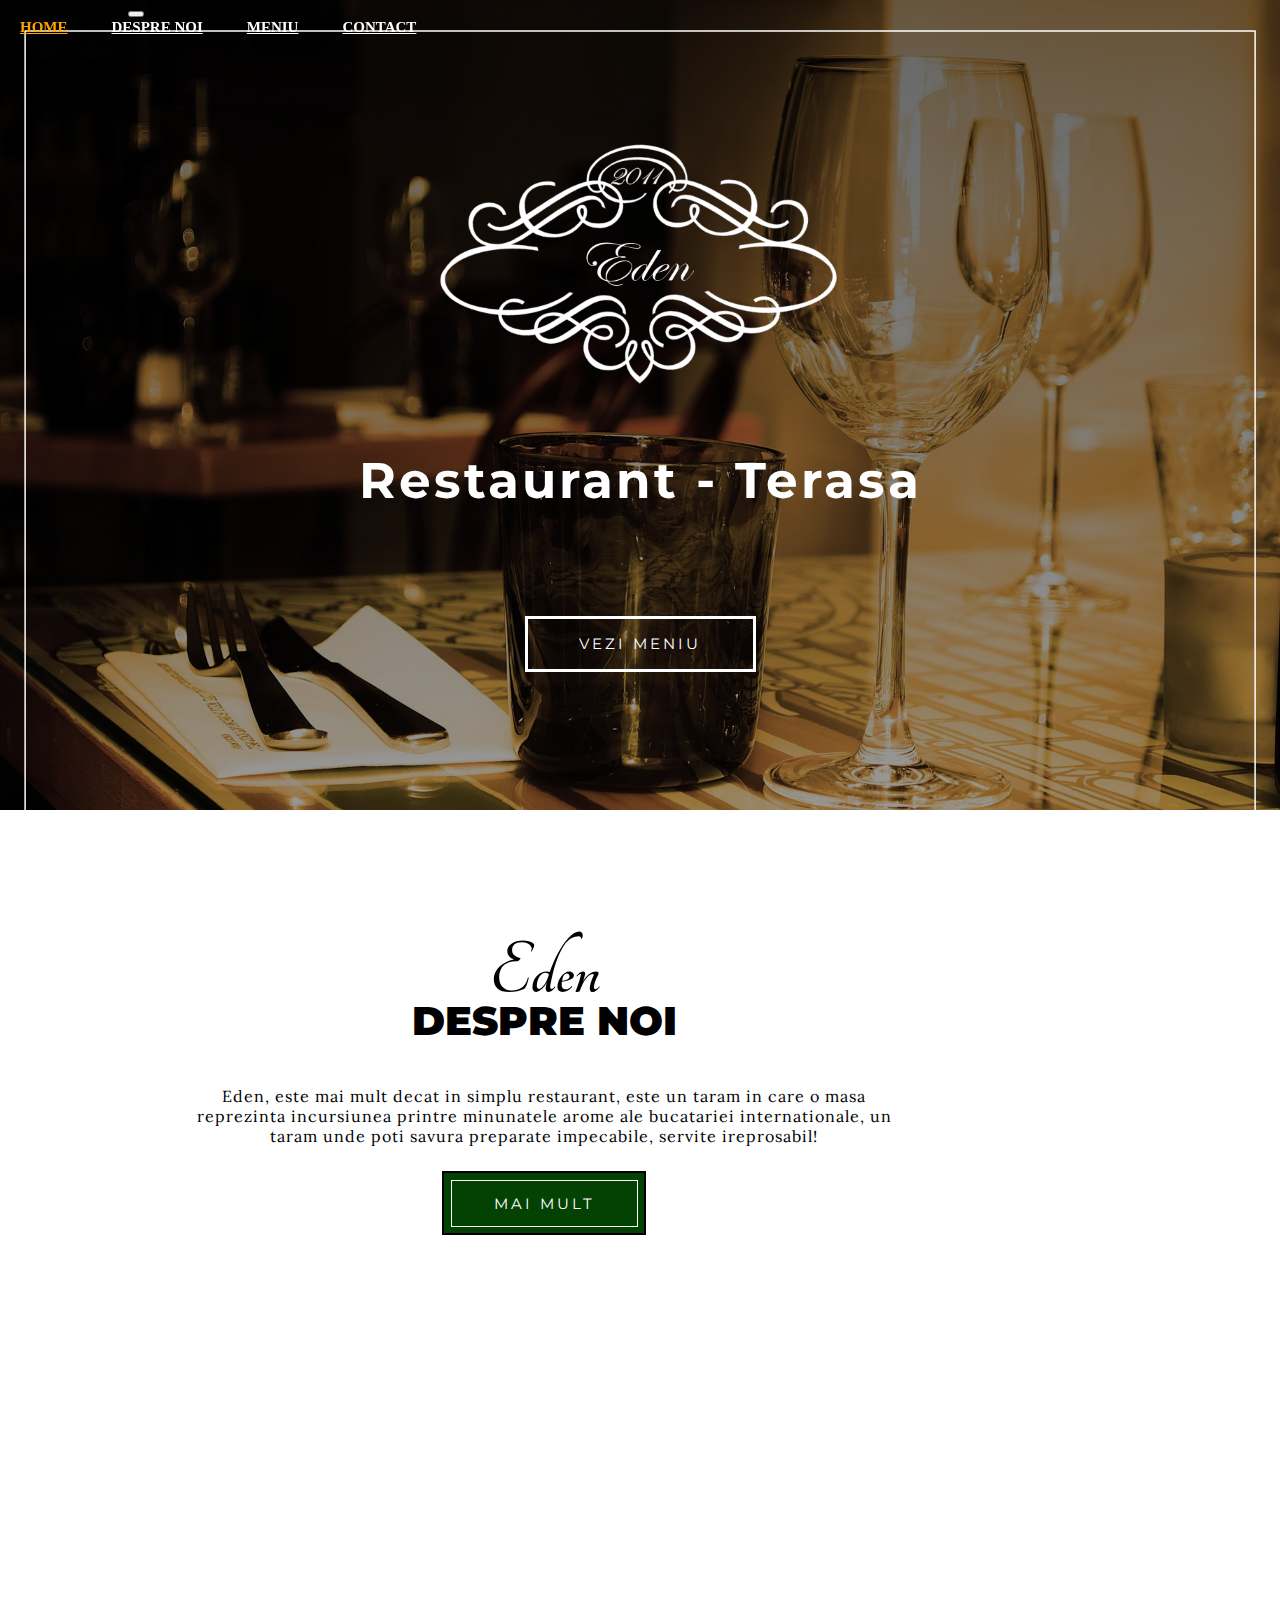
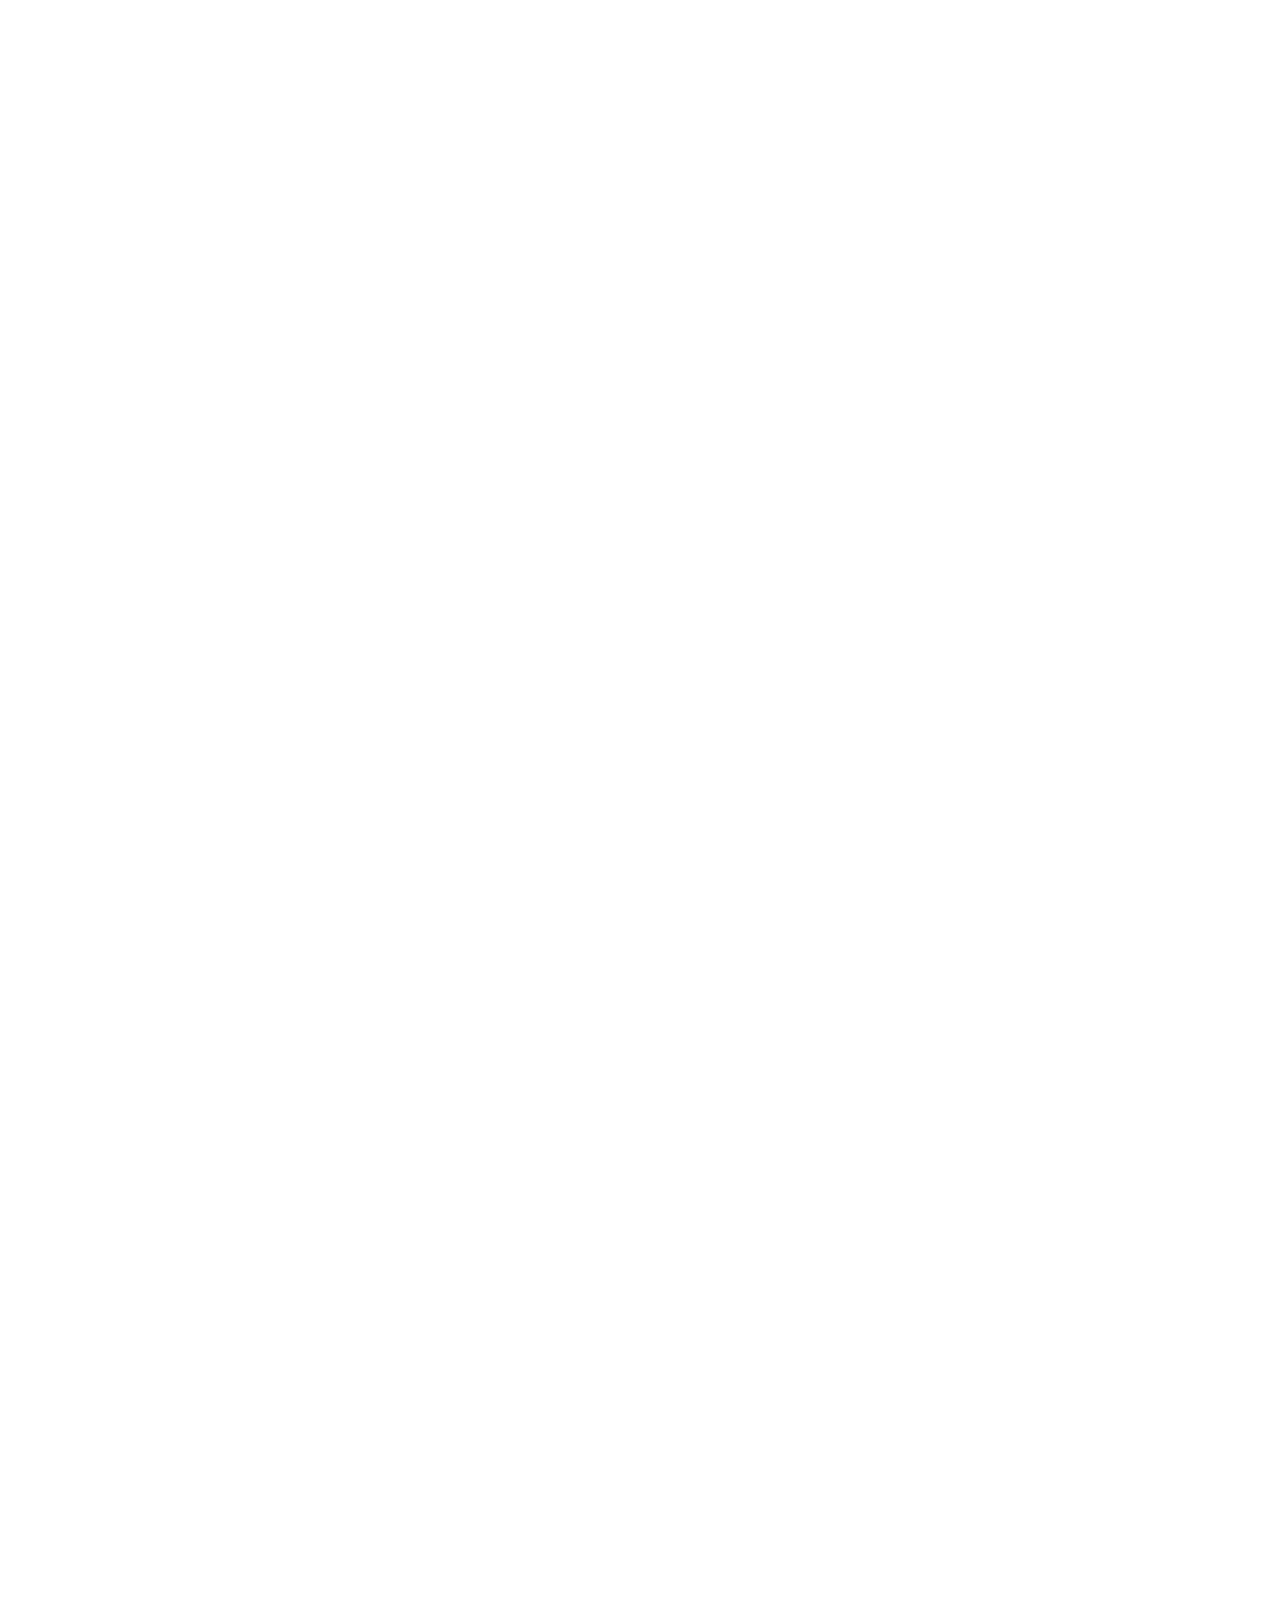
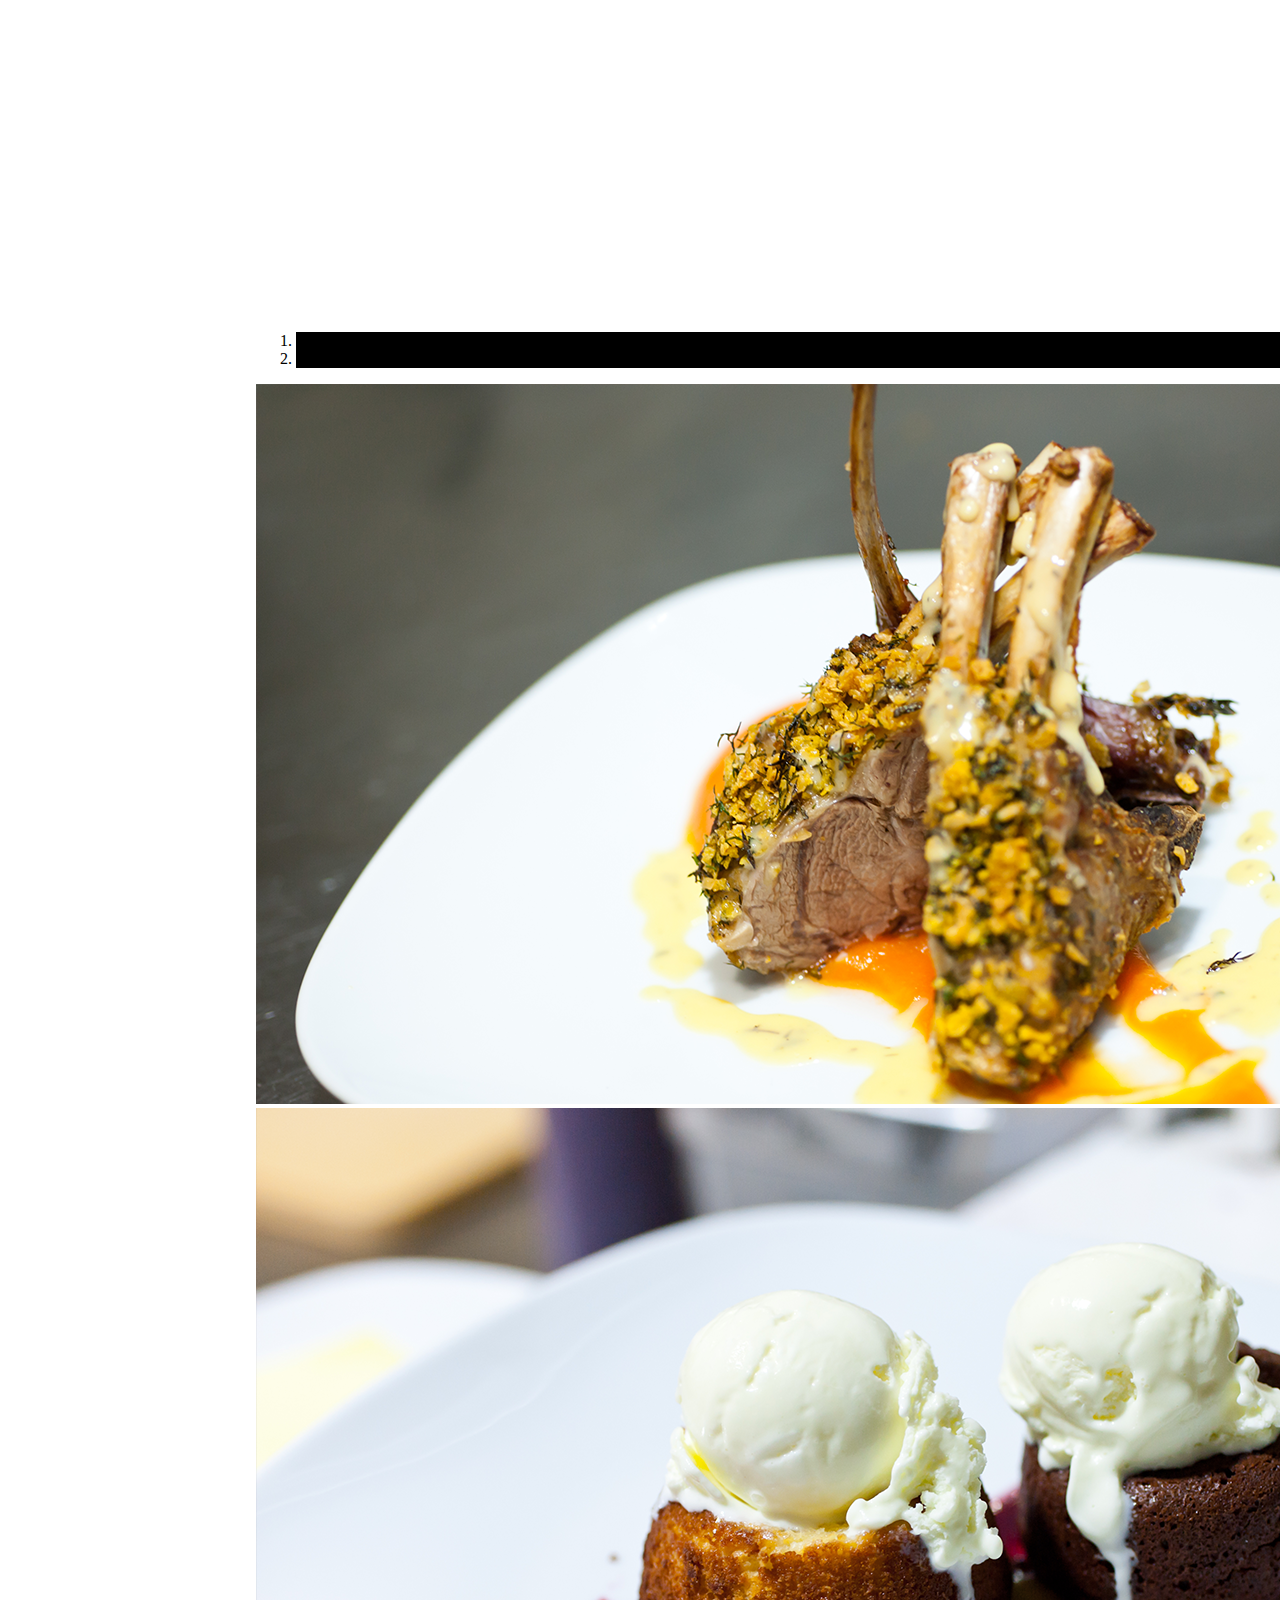
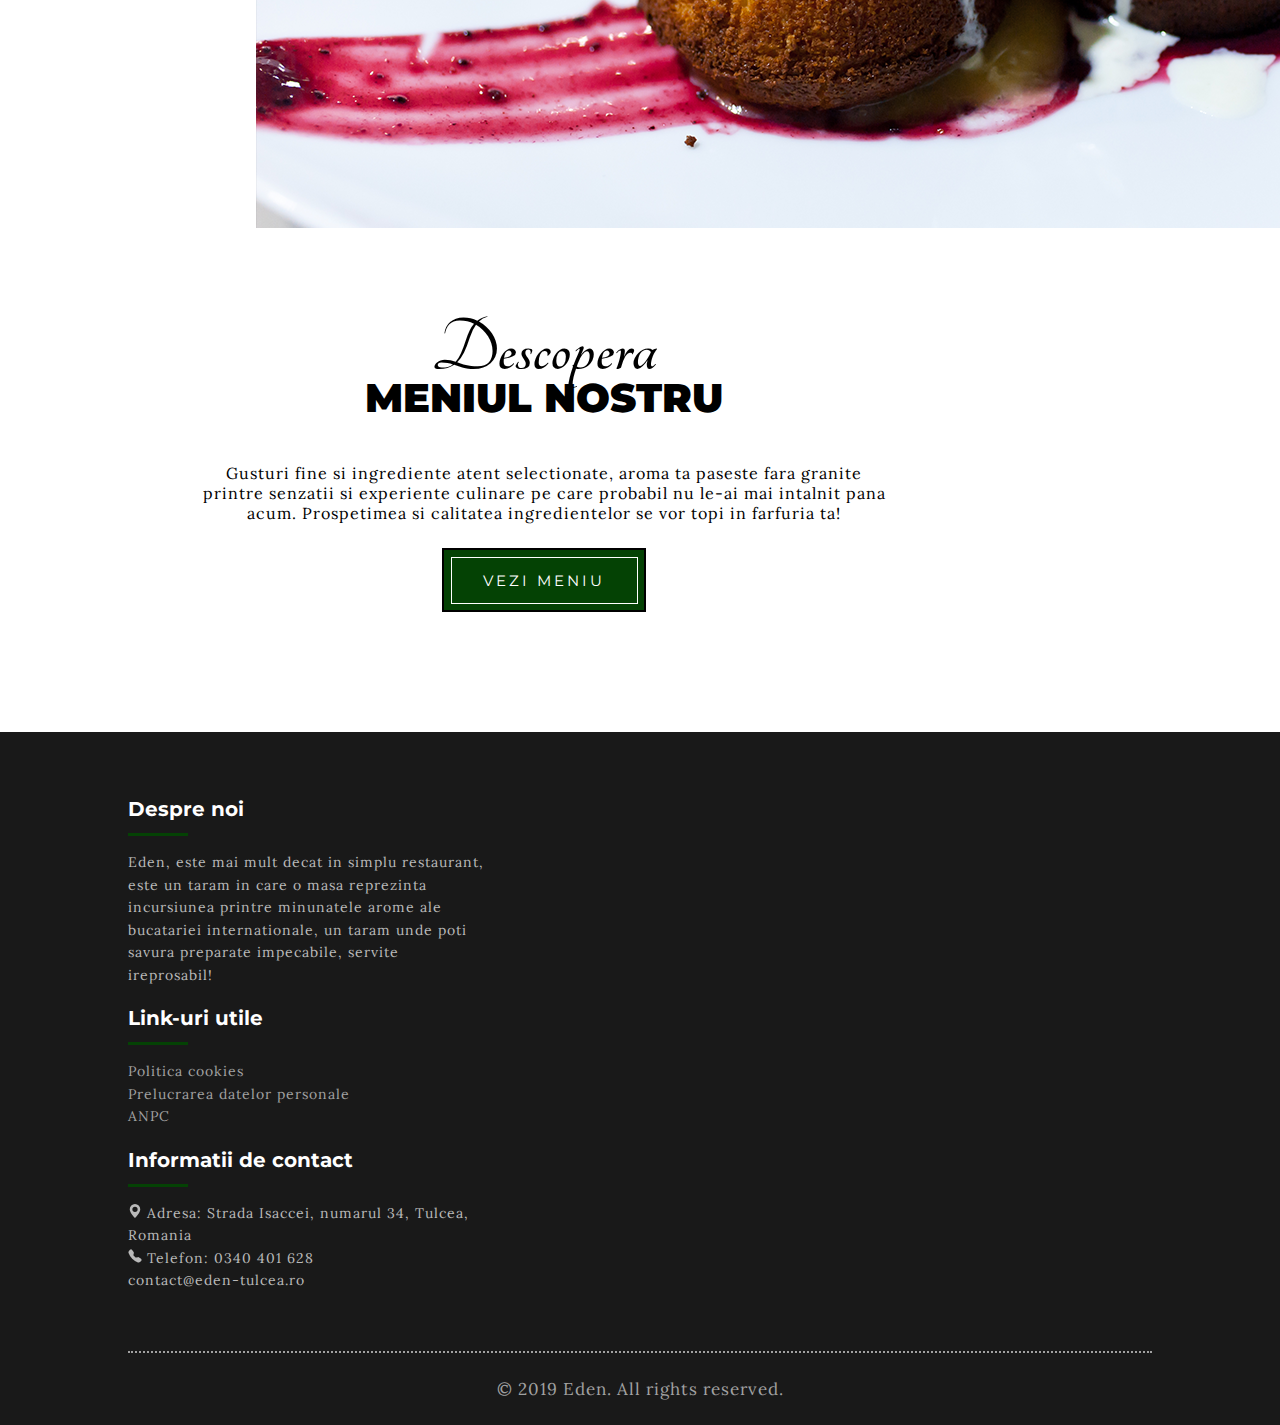
==== index.html @ e1ea8a30 "First commit" ====
<!doctype html>
<html lang="en">
  <head>
    <meta charset="utf-8">
    <meta name="viewport" content="width=device-width, initial-scale=1, shrink-to-fit=no">

    <!-- Bootstrap CSS -->
    <link rel="stylesheet" href="https://stackpath.bootstrapcdn.com/bootstrap/4.5.0/css/bootstrap.min.css" integrity="sha384-9aIt2nRpC12Uk9gS9baDl411NQApFmC26EwAOH8WgZl5MYYxFfc+NcPb1dKGj7Sk" crossorigin="anonymous">

    <!-- Fonts -->
    <link href="https://fonts.googleapis.com/css2?family=Montserrat:wght@800&display=swap" rel="stylesheet">

    <link href="https://fonts.googleapis.com/css2?family=Tangerine&display=swap" rel="stylesheet">
    <link href="https://fonts.googleapis.com/css2?family=Lora&display=swap" rel="stylesheet">


    <!-- AOS - Animations -->
    <link rel="stylesheet" href="https://unpkg.com/aos@next/dist/aos.css" />

    <link rel="stylesheet" href="assets/css/main.css">
    <title>Restaurant</title>
  </head>
  <body>
    
    <!-- Menu -->
    <nav class="navbar navbar-expand-lg navbar-light nav-default">
        <a class="navbar-brand" href="#">
            <img src="./assets/img/logo.png" width="150" alt="" loading="lazy">
        </a>
        <button class="navbar-toggler" type="button" data-toggle="collapse" data-target="#navbarNavAltMarkup" aria-controls="navbarNavAltMarkup" aria-expanded="false" aria-label="Toggle navigation">
          <span class="navbar-toggler-icon"> </span>
          
          
        </button>
        <div class="collapse navbar-collapse" id="navbarNavAltMarkup">
          <div class="navbar-nav">
            <a class="nav-item nav-link active" href="index.html">HOME</a>
            <a class="nav-item nav-link" href="about.html">DESPRE NOI</a>
            <a class="nav-item nav-link" href="menu.html">MENIU</a>
            <a class="nav-item nav-link" href="contact.html">CONTACT</a>
          </div>
        </div>
      </nav>



      <div class="hero-banner center">
            <div class="hero-text center">
                    <img src="./assets/img/logo-center.png">
                    <h1> Restaurant - Terasa </h1>
                    <h2> </h2>
                    <div class="btn-action center btn-hero">
                        VEZI MENIU
                    </div>
            </div>
      </div>




      <!-- CONTENT -->
      <div class="content">

      
      <div class="row row-cols-1 row-cols-md-2 padding">
        <div class="col mb-4 ">

          <div class="text-block center float-right"> 
              <h1> Eden </h1>
              <h2> DESPRE NOI </h2>
              <p> Eden, este mai mult decat in simplu restaurant, este un taram in care o masa reprezinta incursiunea printre minunatele arome ale bucatariei internationale, un taram unde poti savura preparate impecabile, servite ireprosabil!</p>
              <div class="btn-content center">
                  MAI MULT
              </div>
          </div>

        </div>
        <div class="col mb-4 center" data-aos="fade-left" data-aos-duration="1500">


            <!-- Slider -->
            <div id="carouselExampleIndicators" class="carousel slide" data-ride="carousel">
              <ol class="carousel-indicators">
                <li data-target="#carouselExampleIndicators" data-slide-to="0" class="active"></li>
                <li data-target="#carouselExampleIndicators" data-slide-to="1"></li>
              </ol>
              <div class="carousel-inner">
                <div class="carousel-item active carrousel-img">
                  <img src="./assets/img/foods/1.png" class="d-block w-100 " alt="...">
                </div>
                <div class="carousel-item carrousel-img">
                  <img src="./assets/img/foods/2.png" class="d-block w-100 " alt="...">
                </div>
              </div>
            </div>


        </div>
      </div>
    


      <div class="parallax-window center">
        <div class="parallax-text">

          <h2>
            Momentul tau de relaxare
          </h2>
          <h3>
            Alaturi de familie sau prieteni
          </h3>

        </div>
      </div>
      


      <div class="row row-cols-1 row-cols-md-2 padding float-center">
        <div class="col mb-4 center">

          <!-- Slider -->
          <div id="carouselExampleIndicators" class="carousel slide margin-left " data-ride="carousel">
            <ol class="carousel-indicators">
              <li data-target="#carouselExampleIndicators" data-slide-to="0" class="active"></li>
              <li data-target="#carouselExampleIndicators" data-slide-to="1"></li>
            </ol>
            <div class="carousel-inner">
              <div class="carousel-item active carrousel-img">
                <img src="./assets/img/foods/3.png" class="d-block w-100 " alt="...">
              </div>
              <div class="carousel-item carrousel-img">
                <img src="./assets/img/foods/4.png" class="d-block w-100 " alt="...">
              </div>
            </div>
          </div>

        </div>
        <div class="col mb-4">

          <div class="text-block center">
            <h1> Descopera </h1>
            <h2> MENIUL NOSTRU </h2>
            <p> Gusturi fine si ingrediente atent selectionate, aroma ta paseste fara granite printre senzatii si experiente culinare pe care probabil nu le-ai mai intalnit pana acum. Prospetimea si calitatea ingredientelor se vor topi in farfuria ta!</p>
            <div class="btn-content center">
                VEZI MENIU
            </div>
        </div>

        </div>
      </div>
    




  </div><!-- END CONTENT -->









      <!-- FOOTER -->
      <footer>
          <div class="row row-cols-3 padding float-center">
            <div class="col ">
              <h3 class="footer-h">
                Despre noi
              </h3>
              <p>
                Eden, este mai mult decat in simplu restaurant, este un taram in care o masa reprezinta incursiunea printre minunatele arome ale bucatariei internationale, un taram unde poti savura preparate impecabile, servite ireprosabil!
              </p>
    
            </div>



            <div class="col ">
              <h3 class="footer-h">
                Link-uri utile
              </h3>
              <p>
                <a href="#">Politica cookies</a>  </br>
                <a href="#">Prelucrarea datelor personale</a>  </br>
                <a href="#">ANPC</a>  </br>
              </p>
    
            </div>



            <div class="col">
    
              <h3 class="footer-h">
                Informatii de contact
              </h3>
              <p>
                <svg width="1em" height="1em" viewBox="0 0 16 16" class="bi bi-geo-alt" fill="currentColor" xmlns="http://www.w3.org/2000/svg">
                  <path fill-rule="evenodd" d="M8 16s6-5.686 6-10A6 6 0 0 0 2 6c0 4.314 6 10 6 10zm0-7a3 3 0 1 0 0-6 3 3 0 0 0 0 6z"/>
                </svg>
                Adresa: Strada Isaccei, numarul 34, Tulcea, Romania  </br>

                
                <svg width="1em" height="1em" viewBox="0 0 16 16" class="bi bi-telephone-fill" fill="currentColor" xmlns="http://www.w3.org/2000/svg">
                  <path fill-rule="evenodd" d="M2.267.98a1.636 1.636 0 0 1 2.448.152l1.681 2.162c.309.396.418.913.296 1.4l-.513 2.053a.636.636 0 0 0 .167.604L8.65 9.654a.636.636 0 0 0 .604.167l2.052-.513a1.636 1.636 0 0 1 1.401.296l2.162 1.681c.777.604.849 1.753.153 2.448l-.97.97c-.693.693-1.73.998-2.697.658a17.47 17.47 0 0 1-6.571-4.144A17.47 17.47 0 0 1 .639 4.646c-.34-.967-.035-2.004.658-2.698l.97-.969z"/>
                </svg>
                Telefon: 0340 401 628                    </br>

                contact@eden-tulcea.ro           </br>
              </p>
    
            </div>
          </div>
          <div class="copyrights">
            © 2019 Eden. All rights reserved.
          </div>
      </footer>






    <!-- jQuery first, then Popper.js, then Bootstrap JS -->
    <script src="https://code.jquery.com/jquery-3.5.1.slim.min.js" integrity="sha384-DfXdz2htPH0lsSSs5nCTpuj/zy4C+OGpamoFVy38MVBnE+IbbVYUew+OrCXaRkfj" crossorigin="anonymous"></script>
    <script src="https://cdn.jsdelivr.net/npm/popper.js@1.16.0/dist/umd/popper.min.js" integrity="sha384-Q6E9RHvbIyZFJoft+2mJbHaEWldlvI9IOYy5n3zV9zzTtmI3UksdQRVvoxMfooAo" crossorigin="anonymous"></script>
    <script src="https://stackpath.bootstrapcdn.com/bootstrap/4.5.0/js/bootstrap.min.js" integrity="sha384-OgVRvuATP1z7JjHLkuOU7Xw704+h835Lr+6QL9UvYjZE3Ipu6Tp75j7Bh/kR0JKI" crossorigin="anonymous"></script>
    
    <!-- Parralax Library-->
    <script src="assets/js/parallax.min.js"></script>

    <!-- AOS -Animation -->
    <script src="https://unpkg.com/aos@next/dist/aos.js"></script>

    <!-- Main Script-->
    <script src="assets/js/main.js"></script>
 </body>
</html>
---- assets/css/main.css ----
body{
    padding:0;
    margin:0;

}




/* MENU */
.navbar{
    position:fixed;
    top:0;
    left:0;
    z-index:5;
    background-color:#f8f9fa;

    width:100vw;
}

.navbar-brand{
    margin:auto;
    padding-right:10%;
}

#navbarNavAltMarkup{
    width:50%;

    flex-grow:0;
    flex-direction:row-reverse;
    padding-right:5%;
}

#navbarNavAltMarkup .nav-item{
    margin:20px;
    font-size:1.25rem;
    font-weight:bold;

    transition:All 0.3s;
}

#navbarNavAltMarkup .active{
    color:orange !important;
}

#navbarNavAltMarkup .nav-item:hover{
    color:orange !important;
}



.nav-default .navbar-brand img{
    display:none;
}

.nav-default{
    background-color:transparent;
}

.nav-default .nav-item{
    color:white !important;
}

.nav-default .nav-item:hover{
    color:orange !important;
}

.nav-default .active{
    color:orange !important;
}




/* USEFUL */
.content{
    width:100%;
}

.center{
    display:flex;
    align-items:center;
    justify-content:center;
}

.v-align{
    display:flex;
    flex-direction:column;
    justify-content:center;
}

.padding-25{
    padding:75px;
}

.padding{
    padding:90px 0;
}

.margin-left{
    margin-left:auto;
}

.row{
    box-sizing:border-box;
    max-width:100% !important;
}






/* HERO BANNER */
.hero-banner{
    width:100%;
    max-height:100%;
    height:90vh;
    background: linear-gradient(rgba(0, 0, 0, 0.6), 
    rgba(0, 0, 0, 0.4)), url("/assets/img/hero-bg.jpg");
    background-size:cover;

    display:flex;
}


.hero-text{
    flex-direction:column;
}

.hero-text img{
    width:45%;
}

.hero-text h1{
    color:white;
    font-size:85px;
    font-family: 'Montserrat', sans-serif;
    letter-spacing:4px;
    margin-top:60px;
}

.hero-text h2{
    font-family: 'Roboto', sans-serif;
    font-size:40px;
    color: rgba(255, 255, 255, 0.8);
    font-style: italic;
    margin-bottom:50px;
}


.btn-action{
    width:225px;
    height:50px;
    border:3px solid white;

    font-family: 'Montserrat', sans-serif;
    letter-spacing:3px;
    color:white;
    font-size:15px;

    transition: all 0.65s;
}

.btn-action:hover{
    background-color:white;
    color:black;
    cursor:pointer;
    transform:scale(1.05);
}






/* TEXT + SLIDER SECTION */

.text-block{
    width: 85%;
    flex-direction:column;
    box-sizing:border-box;
    margin:75px 0;
}

.text-block h1{
    font-family: 'Tangerine', cursive;
    font-size:80px;
    margin:0;
}

.text-block h2{
    font-family: 'Montserrat', sans-serif;
    font-weight:900;
    font-size:40px;
    margin-bottom:25px;
    margin-top:-20px;
}

.text-block p{
    max-width:700px;
    font-family: 'Lora', serif;
    letter-spacing:1px;
    text-align:center;
    margin-bottom:25px;
}

.btn-content{
    position:relative;

    width:200px;
    height:60px;
    border:2px solid black;
    background-color:rgb(4, 66, 4);

    font-family: 'Montserrat', sans-serif;
    letter-spacing:3px;
    color:white;
    font-size:15px;
}

.btn-content::before{
    content: "";
    position:Absolute;

    width:185px;
    height:45px;
    border:1px solid white;
}

.btn-content:hover{
    cursor:pointer;
}


/* Carrousel */

#carouselExampleIndicators {
    width:80%;
}

#carouselExampleIndicators .carousel-indicators{
    bottom:-40px;
    z-index:2;
}

#carouselExampleIndicators .carousel-indicators li{
    background-color:black;
}


.carrousel-img img{
    position:relative;
}

.carrousel-img:before{
    content: "";
    position:absolute;
    z-index:1;
    left:50%;
    top:50%;
    transform:translate(-50%, -50%);

    width:96%;
    height:93%;
    border:1px solid white;
}



/* font-family: 'Tangerine', cursive; */



.parallax-window{
    width:100%;
    height:700px;
}

.parallax-text{
    text-align:center;
}

.parallax-text h2{
    font-family: 'Tangerine', cursive;
    font-size:100px;
    margin:0;
    color:white;

    text-align:center;
}

.parallax-text h3{
    font-family: 'Montserrat', sans-serif;
    font-size:55px;
    margin:0;
    color:white;
}



footer{
    background-color:#191919;
    font-size:25px;
    color:white;

    box-sizing:border-box;
    padding:0 10%;
}

footer .col{
    width:35%;
}


.footer-h{
    position:relative;
    font-family: 'Montserrat', sans-serif;
    font-size:25px;

    margin-bottom:30px;
}

.footer-h::before{
    content:"";

    position:absolute;
    bottom:-15px;
    left:0;

    width:60px;
    height:3px;
    background-color:rgb(4, 66, 4);
}

footer p{
    font-family: 'Lora', serif;
    letter-spacing:1px;
    line-height:30px;
    font-size:17.5px;
    color:rgb(185, 185, 185);
}


footer p a{
    text-decoration:none;
    color:rgb(161, 161, 161);
}


footer .copyrights{
    width:100%;
    border-top:2px dotted rgb(161, 161, 161);
    padding:25px 0;
    
    color:rgb(161, 161, 161);
    font-family: 'Lora', serif;
    font-size:17px;
    letter-spacing:1px;
    text-align:center;
}









/* PAGES */

.pages-banner{
    position:relative;
    width:100%;
    height:400px;
    overflow:hidden;
}

.pages-banner:before{
    content: "";
    position: absolute;
    left:0;
    top:0;
    width : 100%;
    height: 100%;
    
    background: linear-gradient(rgba(0, 0, 0, 0.25), 
    rgba(0, 0, 0, 0.4)), url('/assets/img/home-banner.jpg');
    background-size:cover;
    background-position:center;
    filter: blur(4px);
    transform: scale(1.1);
}

.pages-banner .banner-text{
    position:absolute;
    bottom:100px;
    left:50%;
    transform: translateX(-50%);
    
    font-family: 'Montserrat', sans-serif;
    letter-spacing:4px;
    font-size:50px;
    color:white;
}
































@media only screen and (max-width: 1300px){
    .pages-banner{
        height:350px;
    }

    .pages-banner .banner-text{
        font-size:45px;
    }

    #navbarNavAltMarkup .nav-item{
        font-size:15px;
    }

    .hero-text img{
        width:35%;
    }
    
    .hero-text h1{
        font-size:50px;
        letter-spacing:3px;
    }
    
    .hero-text h2{
        font-size:25px;
    }

    .row{
        padding:45px 0;
    }

    .parallax-window{
        height:600px;
    }

    .parallax-text h2{
        font-size: 70px;
    }

    .parallax-text h3{
        font-size: 45px;
    }

    .footer-h{
        font-size:20px;
    }

    footer p{
        font-size:14px;
        line-height:22.5px;
    }
}


/* Special for menu */
@media only screen and (max-width: 1000px){
    .navbar-brand img{
        width:100px;
    }

    .nav-default img{
        display:none;
    }

    .nav-default{
        background-color:transparent;
    }

    .navbar-toggler{
        background-color:#e9e7e7;
    }


    .navbar-collapse{
        border-top: 2px solid rgb(196, 196, 196) !important;
    }
}


@media (max-width: 768px) { 
    .pages-banner{
        height:300px;
    }

    .pages-banner .banner-text{
        font-size:18px;
        bottom:90px;
    }

    .pages-banner .banner-text{
        font-size:30px;
    }

    .row{
        margin-left:0;
        margin-right:0;
    }

    .col {
        width:50%;
        padding-left:0;
        padding-right:0;

        display:flex;
        align-items:center;
        justify-content:center;
    }

    .hero-text img{
        width:55%;
    }
    
    .hero-text h1{
        font-size:45px;
    }
    
    .hero-text h2{
        font-size:25px;
    }

    #carouselExampleIndicators{
        margin:35px 0;
        margin-left:0;
    }

    .parallax-window{
        height:450px;
    }

    .parallax-text h2{
        font-size: 55px;
    }

    .parallax-text h3{
        font-size: 32.5px;
    }

    footer .row{
        width:100%;
        display:block;
    }

    footer .col{
        max-width:100%;
        width:80%;
        margin:0;

        flex-direction:column;
    }

    .footer-h{
        margin-right:auto;
    }

    
    footer p{
        line-height:25px;
        font-size:15px;
        margin-right:auto;
        margin-bottom:40px;
    }

    footer .copyrights{
        font-size:14px;
    }
}




@media only screen and (max-width: 600px) {
    .navbar-brand img{
        width:75px;
    }

    .nav-default img{
        display:block;
    }

    .nav-default{
        background-color:#e9e7e7;
    }

    .nav-default .nav-item{
        color:black !important;
    }

    .hero-text img{
        width:55%;
    }
    
    .hero-text h1{
        color:white;
        font-size:35px;
        font-family: 'Montserrat', sans-serif;
        letter-spacing:4px;
        font-weight:900;
        margin-top:60px;
    }
    
    .hero-text h2{
        font-family: 'Roboto', sans-serif;
        font-size:22.5px;
        color: rgb(184, 184, 184);
        font-style: italic;
        margin-bottom:50px;
    }

    .text-block{
        width: 85%;
        flex-direction:column;
        box-sizing:border-box;
        margin:75px 0;
    }
    
    .text-block h1{
        font-family: 'Tangerine', cursive;
        font-size:80px;
        margin:0;
    }
    
    .text-block h2{
        font-family: 'Montserrat', sans-serif;
        font-weight:900;
        font-size:40px;
        margin-bottom:25px;
        margin-top:-20px;
    }
    
    .text-block p{
        max-width:700px;
        font-family: 'Lora', serif;
        letter-spacing:1px;
        text-align:center;
        margin-bottom:25px;
    }

    .parallax-window{
        height:400px;
    }

    .parallax-text h2{
        font-size: 45px;
    }

    .parallax-text h3{
        font-size: 25px;
    }

    footer .col{
        width:100%;
    }

}








@media only screen and (max-width: 468px) {
    .pages-banner{
        height:250px;
    }

    .pages-banner .banner-text{
        font-size:18px;
        bottom:60px;
    }

    .hero-text img{
        width:70%;
    }

    .hero-text h1{
        font-size:18.5px;
    }
    
    .hero-text h2{
        font-size:15px;
    }

    .text-block{
        width: 80%;
        margin:30px 0;
    }
    
    .text-block h1{
        font-size:60px;
    }
    
    .text-block h2{
        font-size:30px;
    }
    
    .text-block p{
        font-size:13px;
    }

    .parallax-window{
        height:350px;
    }

    .parallax-text h2{
        font-size: 32.5px;
    }

    .parallax-text h3{
        font-size: 17.5px;
    }

    .footer-h{
        margin-right:auto;
    }

    
    footer p{
        line-height:25px;
        font-size:15px;
        margin-right:auto;
        margin-bottom:40px;
    }

    footer .copyrights{
        font-size:12.5px;
    }
}
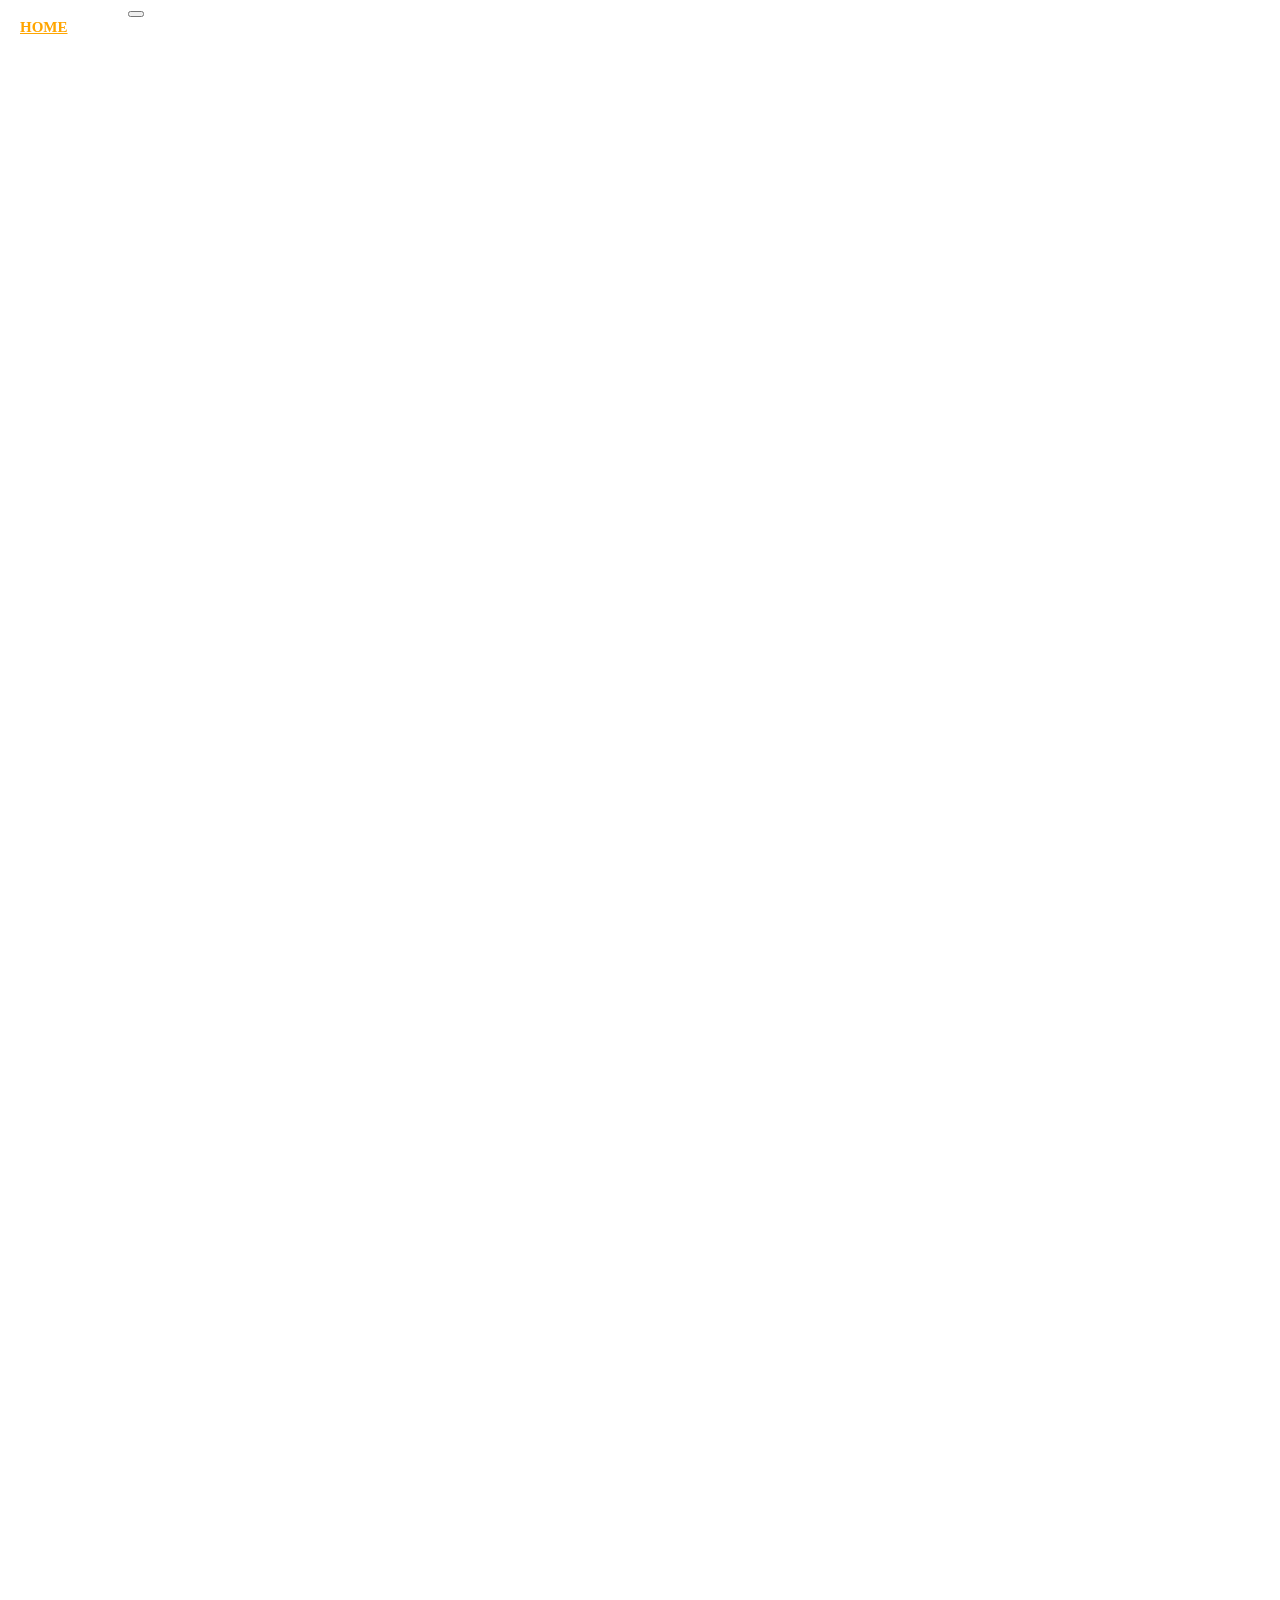
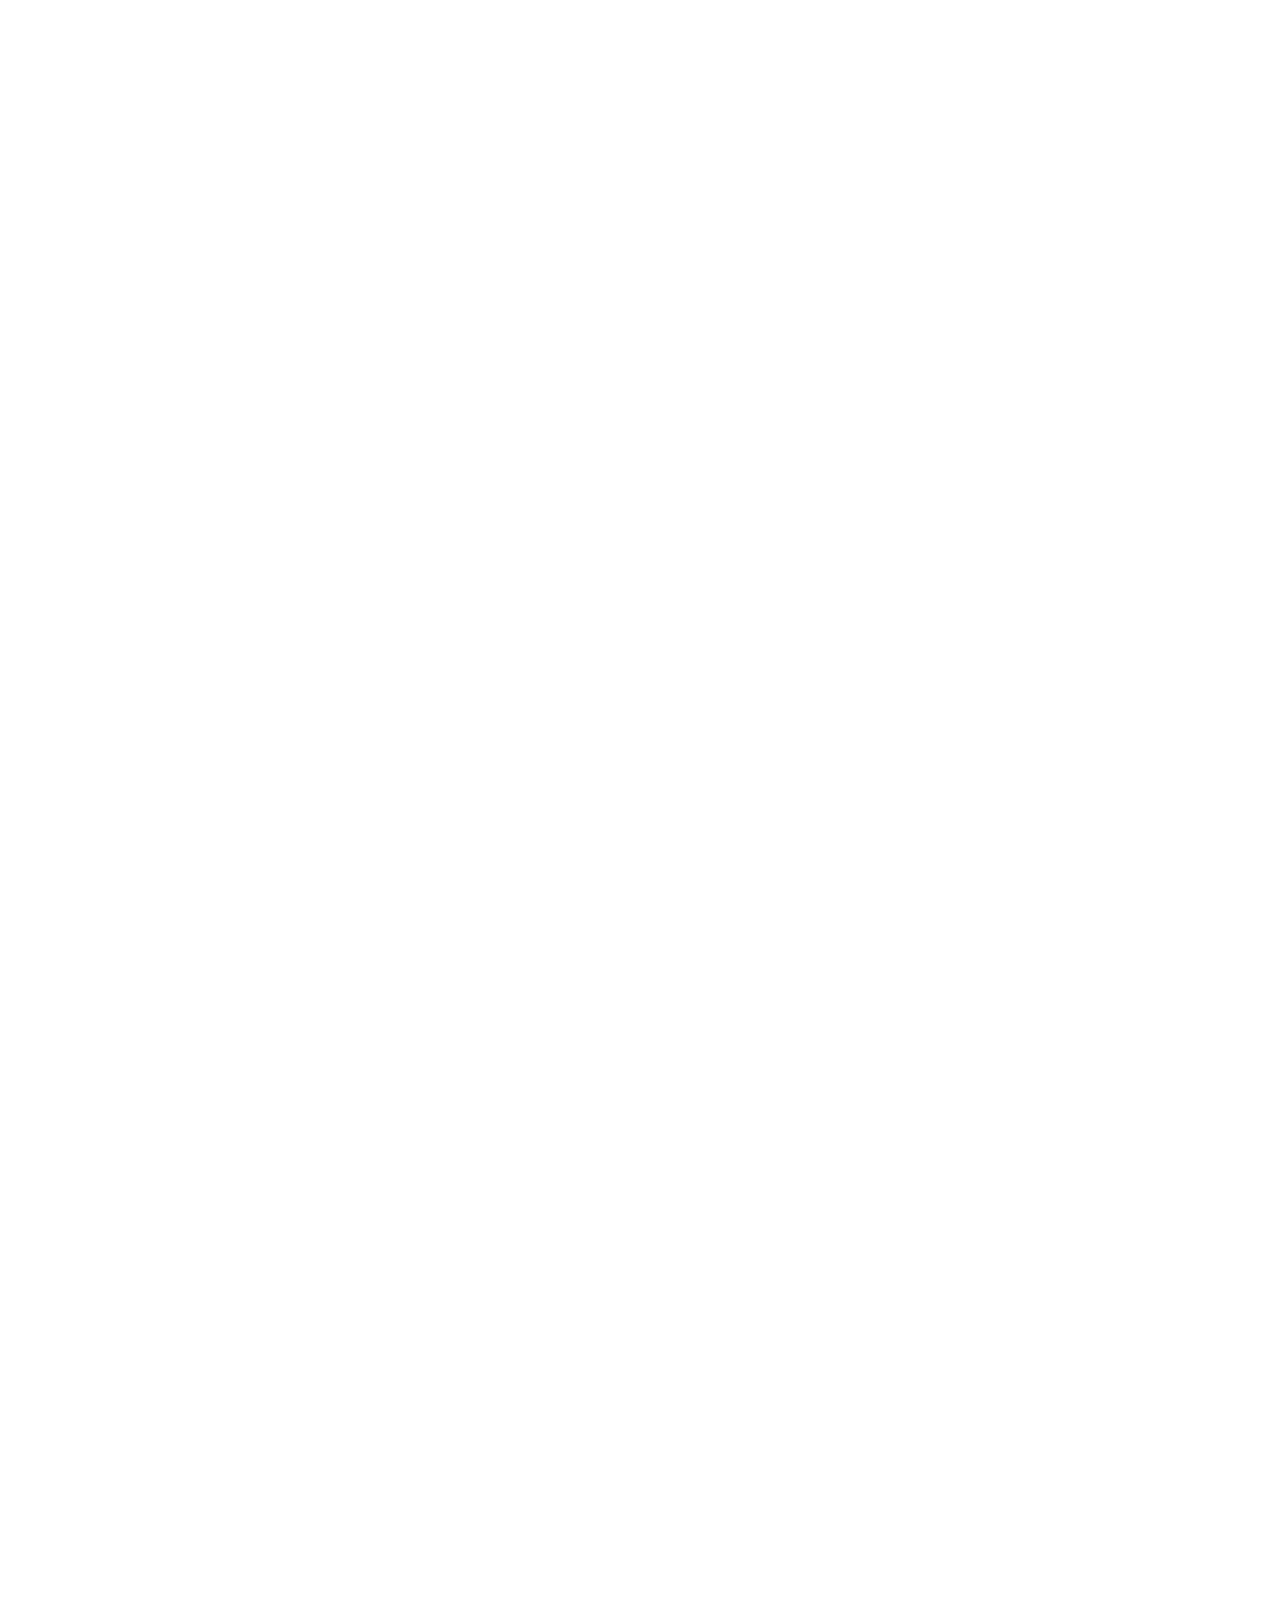
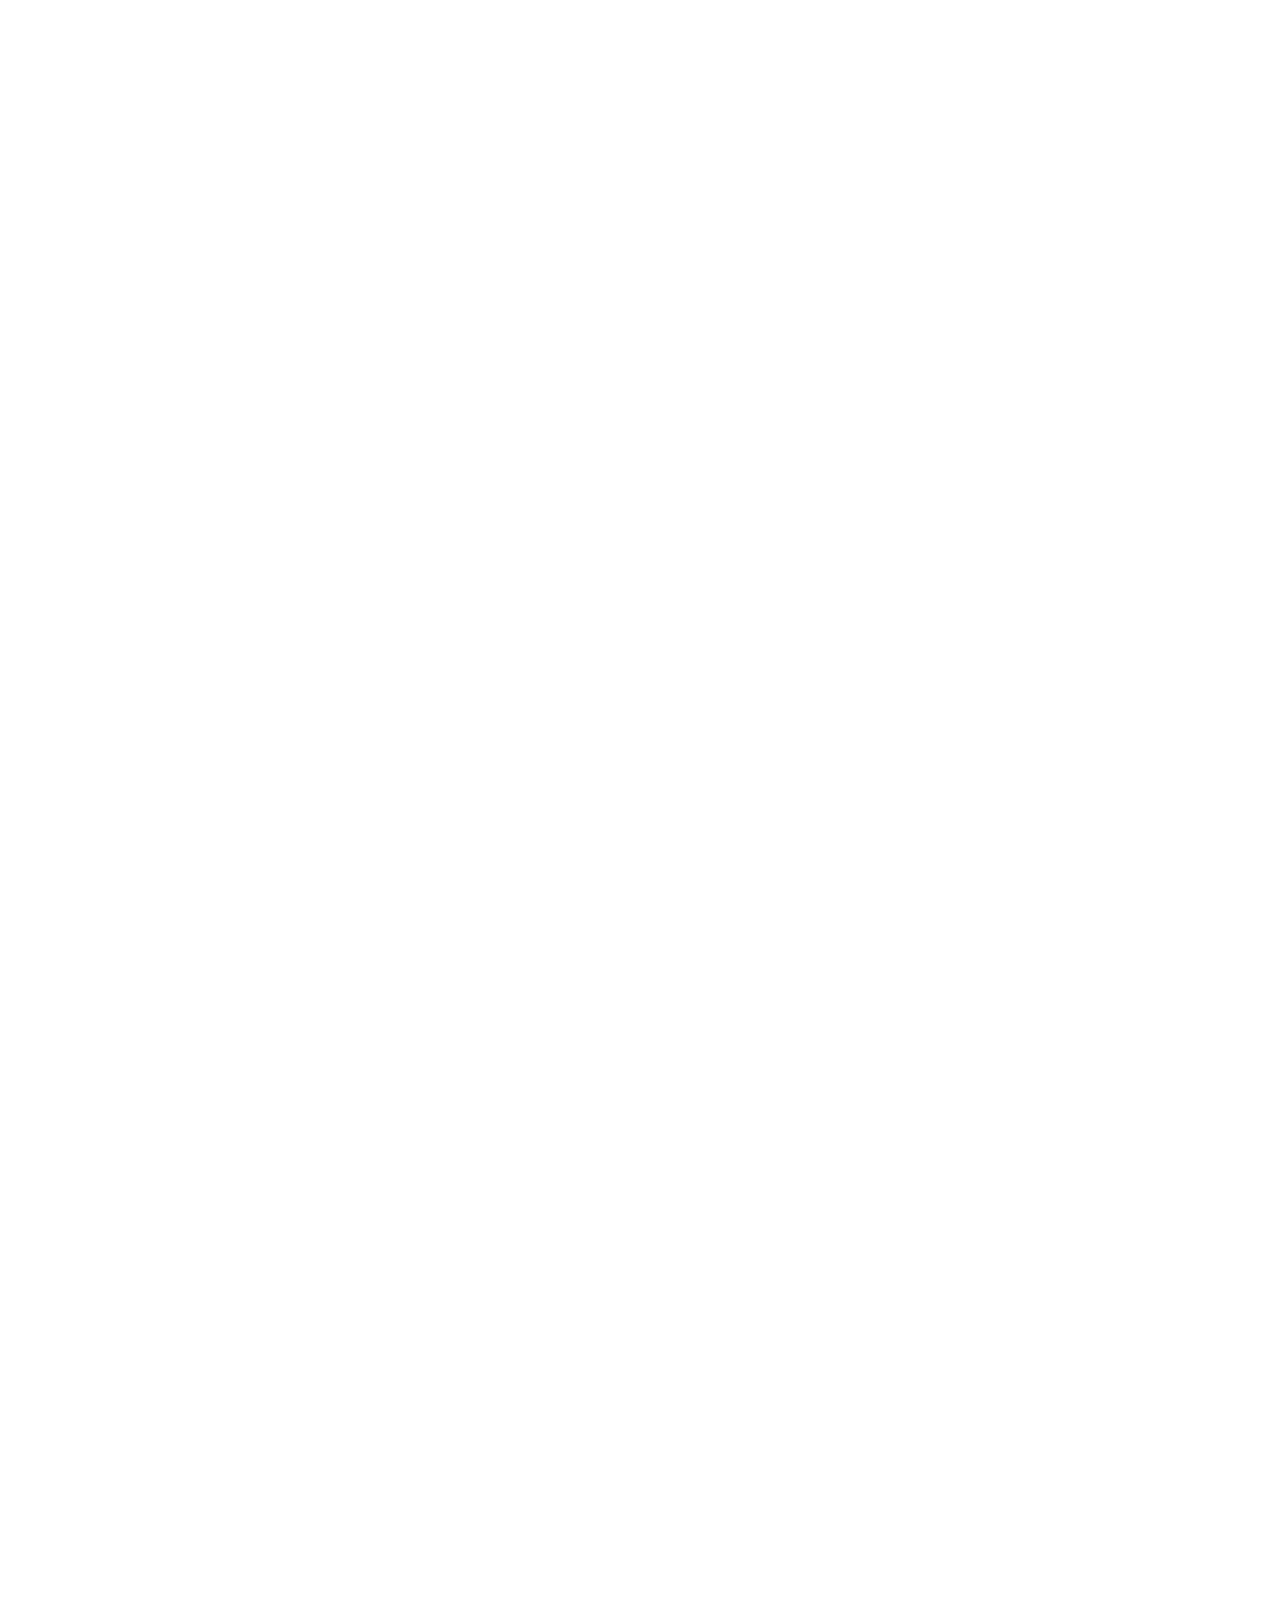
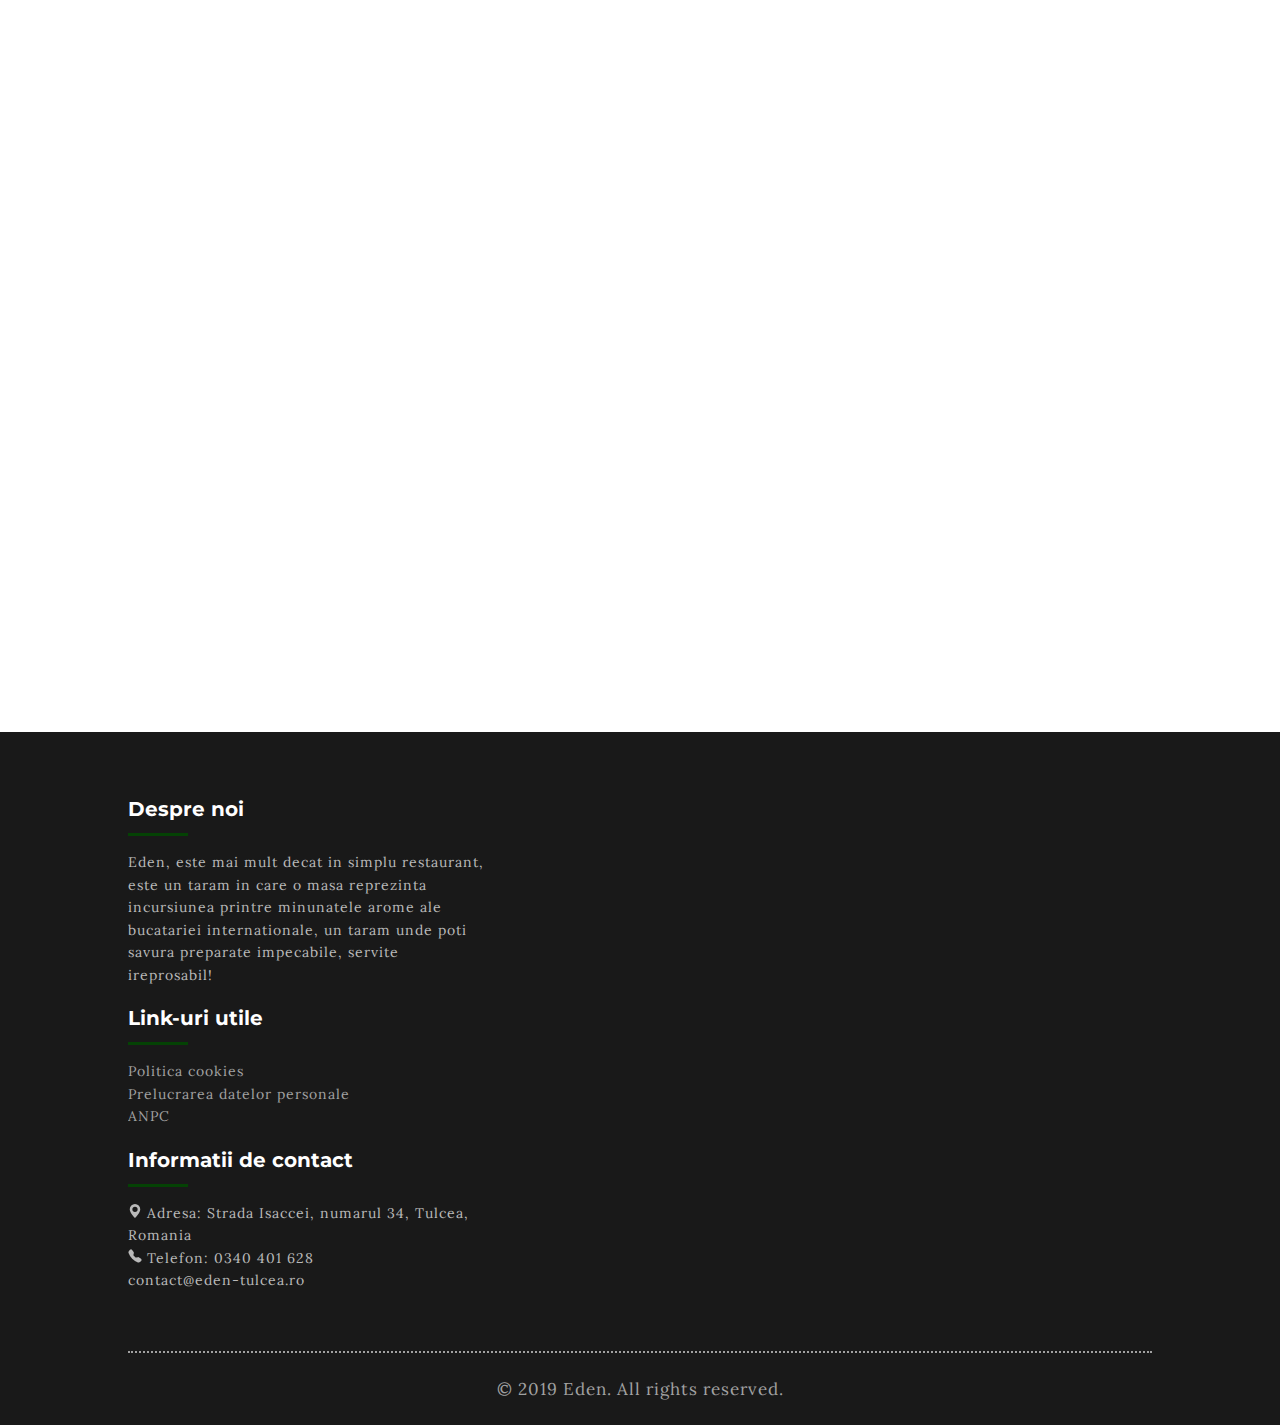
==== commit ddd491a7: "Google Maps Added" ====
--- a/index.html
+++ b/index.html
@@ -44,8 +44,8 @@
 
 
 
-      <div class="hero-banner center">
-            <div class="hero-text center">
+      <div class="hero-banner center" data-aos="fade-in" data-aos-duration="1000">
+            <div class="hero-text center" data-aos="fade-up" data-aos-offset="500" data-aos-duration="1500">
                     <img src="./assets/img/logo-center.png">
                     <h1> Restaurant - Terasa </h1>
                     <h2> </h2>
@@ -65,7 +65,7 @@
       <div class="row row-cols-1 row-cols-md-2 padding">
         <div class="col mb-4 ">
 
-          <div class="text-block center float-right"> 
+          <div class="text-block center float-right" data-aos="fade-right" data-aos-duration="1500"> 
               <h1> Eden </h1>
               <h2> DESPRE NOI </h2>
               <p> Eden, este mai mult decat in simplu restaurant, este un taram in care o masa reprezinta incursiunea printre minunatele arome ale bucatariei internationale, un taram unde poti savura preparate impecabile, servite ireprosabil!</p>
@@ -116,7 +116,7 @@
 
 
       <div class="row row-cols-1 row-cols-md-2 padding float-center">
-        <div class="col mb-4 center">
+        <div class="col mb-4 center" data-aos="fade-right" data-aos-duration="1500">
 
           <!-- Slider -->
           <div id="carouselExampleIndicators" class="carousel slide margin-left " data-ride="carousel">
@@ -135,7 +135,7 @@
           </div>
 
         </div>
-        <div class="col mb-4">
+        <div class="col mb-4" data-aos="fade-left" data-aos-duration="1500">
 
           <div class="text-block center">
             <h1> Descopera </h1>
--- a/assets/css/main.css
+++ b/assets/css/main.css
@@ -104,6 +104,7 @@
 .row{
     box-sizing:border-box;
     max-width:100% !important;
+    overflow:hidden;
 }
 
 
